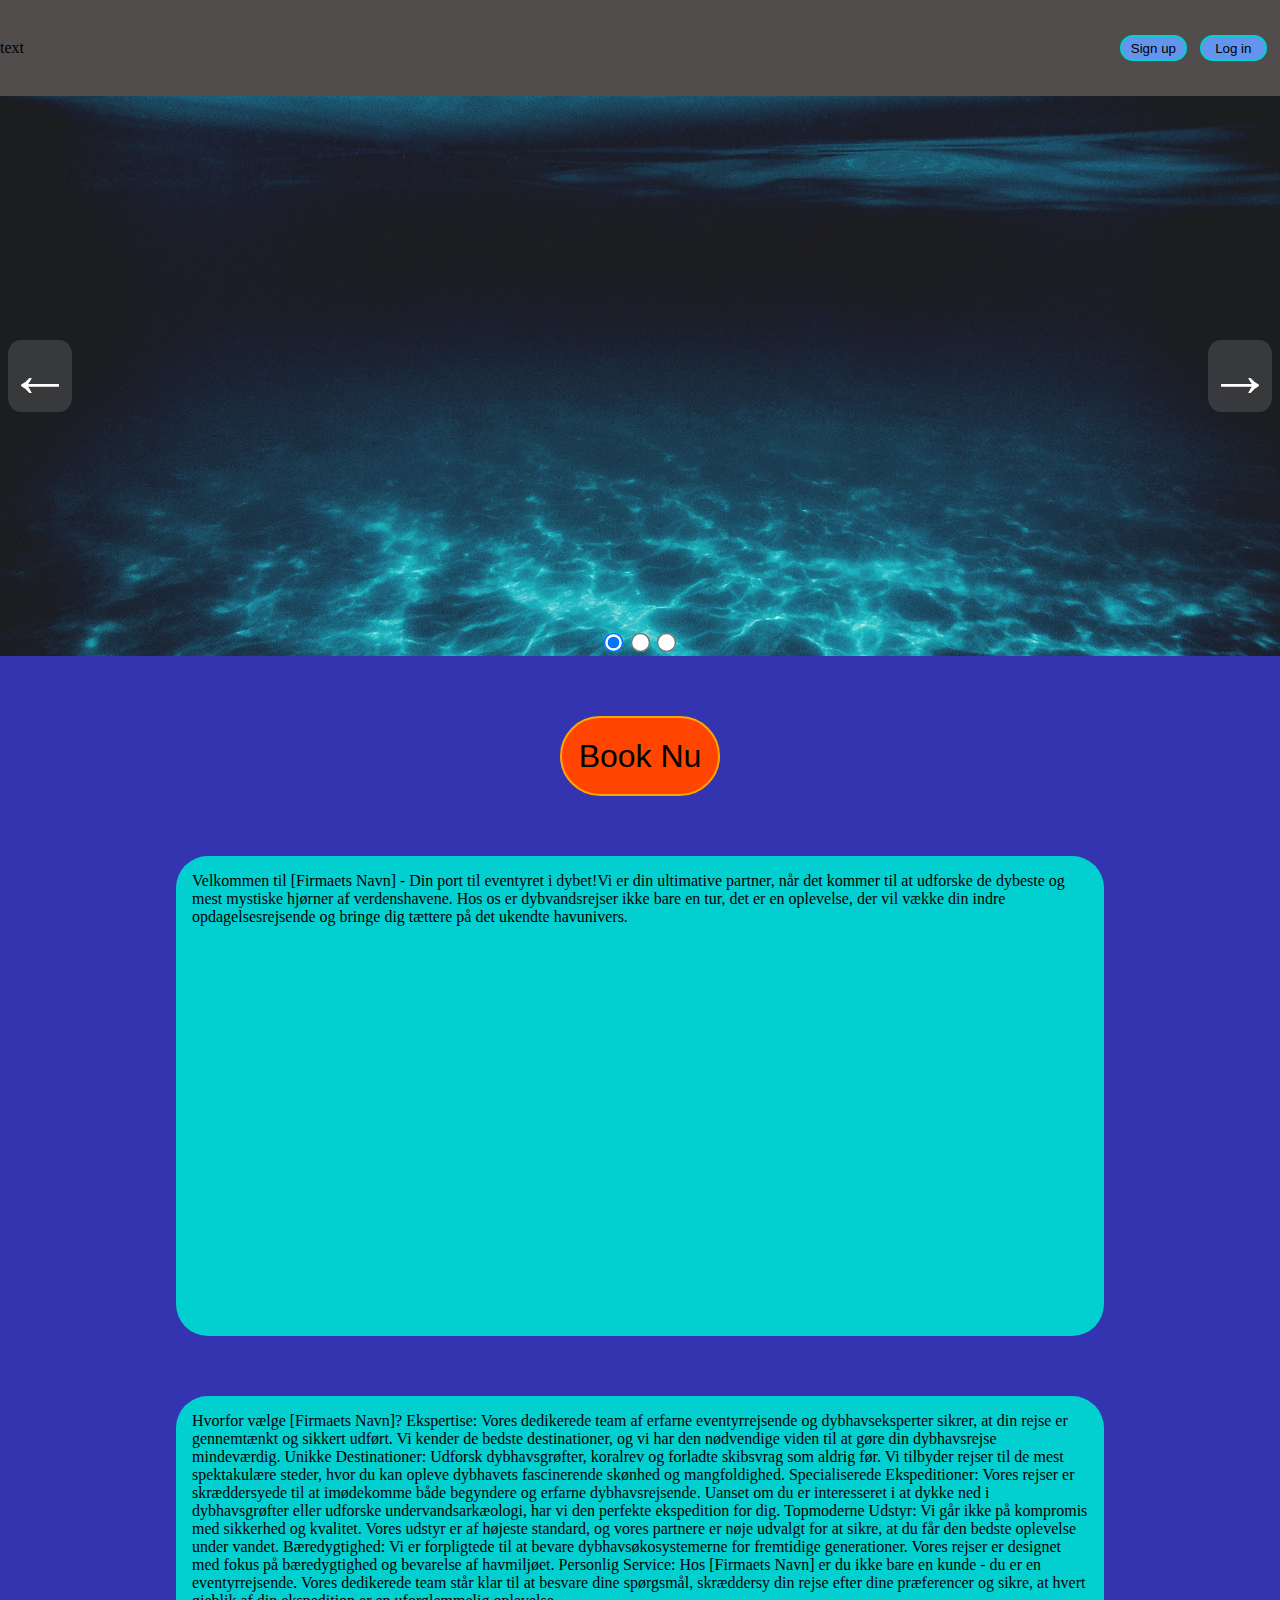
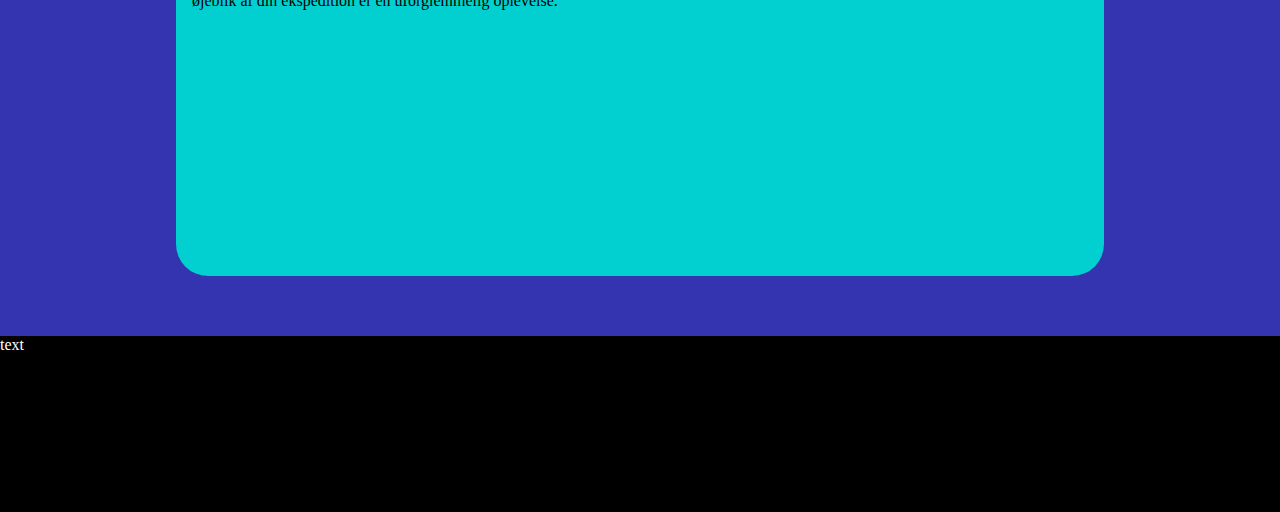
==== index.html @ c41aaf1a "commit" ====
<!DOCTYPE html>
<html lang="dk">
    <head>
        <meta charset="UTF-8">
        <meta name="viewport" content="width=device-width, initial-scale=1.0">
        <title>wip</title>
        <link rel="stylesheet" href="styling.css">
        <script defer src="script.js"></script>
    </head>
    <body>
        <header>
            <p>text</p>
            <img src="" alt="" class="logoimg">
            <div class="buttondiv">
                <button href="" class="headerbutton">Sign up</button>
                <button href="" class="headerbutton">Log in</button>
            </div>
        </header>
        
        <div class="gallerydiv">
            <div class="flexcontainer">
                <div class="arrow" id="arrowL">←</div>
                <div class="arrow" id="arrowR">→</div>
            </div>
            <img src="./Medie/empty.jpg" alt="" class="galleryimg" id="img1">
            <img src="./Medie/person.jpg" alt="" class="galleryimg" id="img2">
            <img src="./Medie/dolphin.jpg" alt="" class="galleryimg" id="img3">
            <form class="galleryform">
                <input type="radio" name="imgselect" value="img1" class="galleryradio">
                <input type="radio" name="imgselect" value="img2" class="galleryradio">
                <input type="radio" name="imgselect" value="img3" class="galleryradio">
            </form>
        </div>
        
        <main class="infomain">
            <button class="mainbutton">Book Nu</button>
            <section class="infosection">Velkommen til [Firmaets Navn] - Din port til eventyret i dybet!Vi er din ultimative partner, 
                når det kommer til at udforske de dybeste og mest mystiske hjørner af verdenshavene. Hos os er dybvandsrejser ikke bare 
                en tur, det er en oplevelse, der vil vække din indre opdagelsesrejsende og bringe dig tættere på det ukendte havunivers.</section>
            <section class="infosection">Hvorfor vælge [Firmaets Navn]?
                Ekspertise: Vores dedikerede team af erfarne eventyrrejsende og dybhavseksperter sikrer, at din rejse er gennemtænkt og sikkert udført. Vi kender de bedste destinationer, og vi har den nødvendige viden til at gøre din dybhavsrejse mindeværdig.
                Unikke Destinationer: Udforsk dybhavsgrøfter, koralrev og forladte skibsvrag som aldrig før. Vi tilbyder rejser til de mest spektakulære steder, hvor du kan opleve dybhavets fascinerende skønhed og mangfoldighed.
                Specialiserede Ekspeditioner: Vores rejser er skræddersyede til at imødekomme både begyndere og erfarne dybhavsrejsende. Uanset om du er interesseret i at dykke ned i dybhavsgrøfter eller udforske undervandsarkæologi, har vi den perfekte ekspedition for dig.
                Topmoderne Udstyr: Vi går ikke på kompromis med sikkerhed og kvalitet. Vores udstyr er af højeste standard, og vores partnere er nøje udvalgt for at sikre, at du får den bedste oplevelse under vandet.
                Bæredygtighed: Vi er forpligtede til at bevare dybhavsøkosystemerne for fremtidige generationer. Vores rejser er designet med fokus på bæredygtighed og bevarelse af havmiljøet.
                Personlig Service: Hos [Firmaets Navn] er du ikke bare en kunde - du er en eventyrrejsende. Vores dedikerede team står klar til at besvare dine spørgsmål, skræddersy din rejse efter dine præferencer og sikre, at hvert øjeblik af din ekspedition er en uforglemmelig oplevelse.</section>
        </main>
        
        <footer>
            <p>text</p>
        </footer>
    </body>
    </html>
---- styling.css ----
*{
    margin: 0;
    padding: 0;
}

body{
    display: flex;
    flex-direction: column;
}

header{
    background-color: rgb(81, 77, 77);
    height: 6em;
    display: flex;
    align-items: center;
    justify-content: space-between;
    position: sticky;
    top: 0;
    z-index: 10;
}

button{
    transition: 0.5s;
}

button:hover{
    scale: 1.1;
}

button:active{
    scale: 0.9;
}

.buttondiv{
    display: flex;
    justify-content: space-between;
}

.headerbutton{
    height: 2em;
    width: 5em;
    background-color: cornflowerblue;
    border-radius: 1em;
    margin-right: 1em;
    border: solid rgb(0, 210, 210) 2px;
}

.gallerydiv{
    background-color: rgb(146, 144, 144);
    height: 35em;
}

.galleryimg{
    object-fit: cover;
    height: 35em;
    width: 100%;
    position: absolute;
    opacity: 0;
    transition: 1s;
}

.show{
    opacity: 1;
    z-index: 1;
}

.flexcontainer{
    display: flex;
    justify-content: space-between;
    align-items: center;
    height: 35em;
    width: 100%;
    padding: 0 2em;
    box-sizing: border-box;
    position: absolute;
}

.arrow{
    background-color: rgba(128, 128, 128, 0.29);
    border-radius: 20%;
    scale: 4;
    z-index: 10;
    cursor: pointer;
    color: white;
    transition: 0.5s;
    &:hover{
        background-color: rgba(128, 128, 128, 1);
    }
}

.galleryform{
    height: 100%;
    display: flex;
    justify-content: center;
    align-items: end;
    z-index: 3;
}

.galleryradio{
    scale: 1.5;
    margin: 0.5em;
    z-index: 10;
}

.mainbutton{
    height: 2.5em;
    width: 5em;
    background-color: orangered;
    border: solid orange 2px;
    border-radius: 2em;
    font-size: xx-large;
}

.infomain{
    height: 80em;
    background-color: rgb(52, 52, 177);
    display: flex;
    flex-direction: column;
    justify-content: space-evenly;
    align-items: center;
}

.infosection{
    background-color: rgb(2, 208, 208);
    height: 35%;
    width: 70%;
    border-radius: 2em;
    padding: 1em;
}

footer{
    background-color: black;
    height: 11em;
    color: white;
}
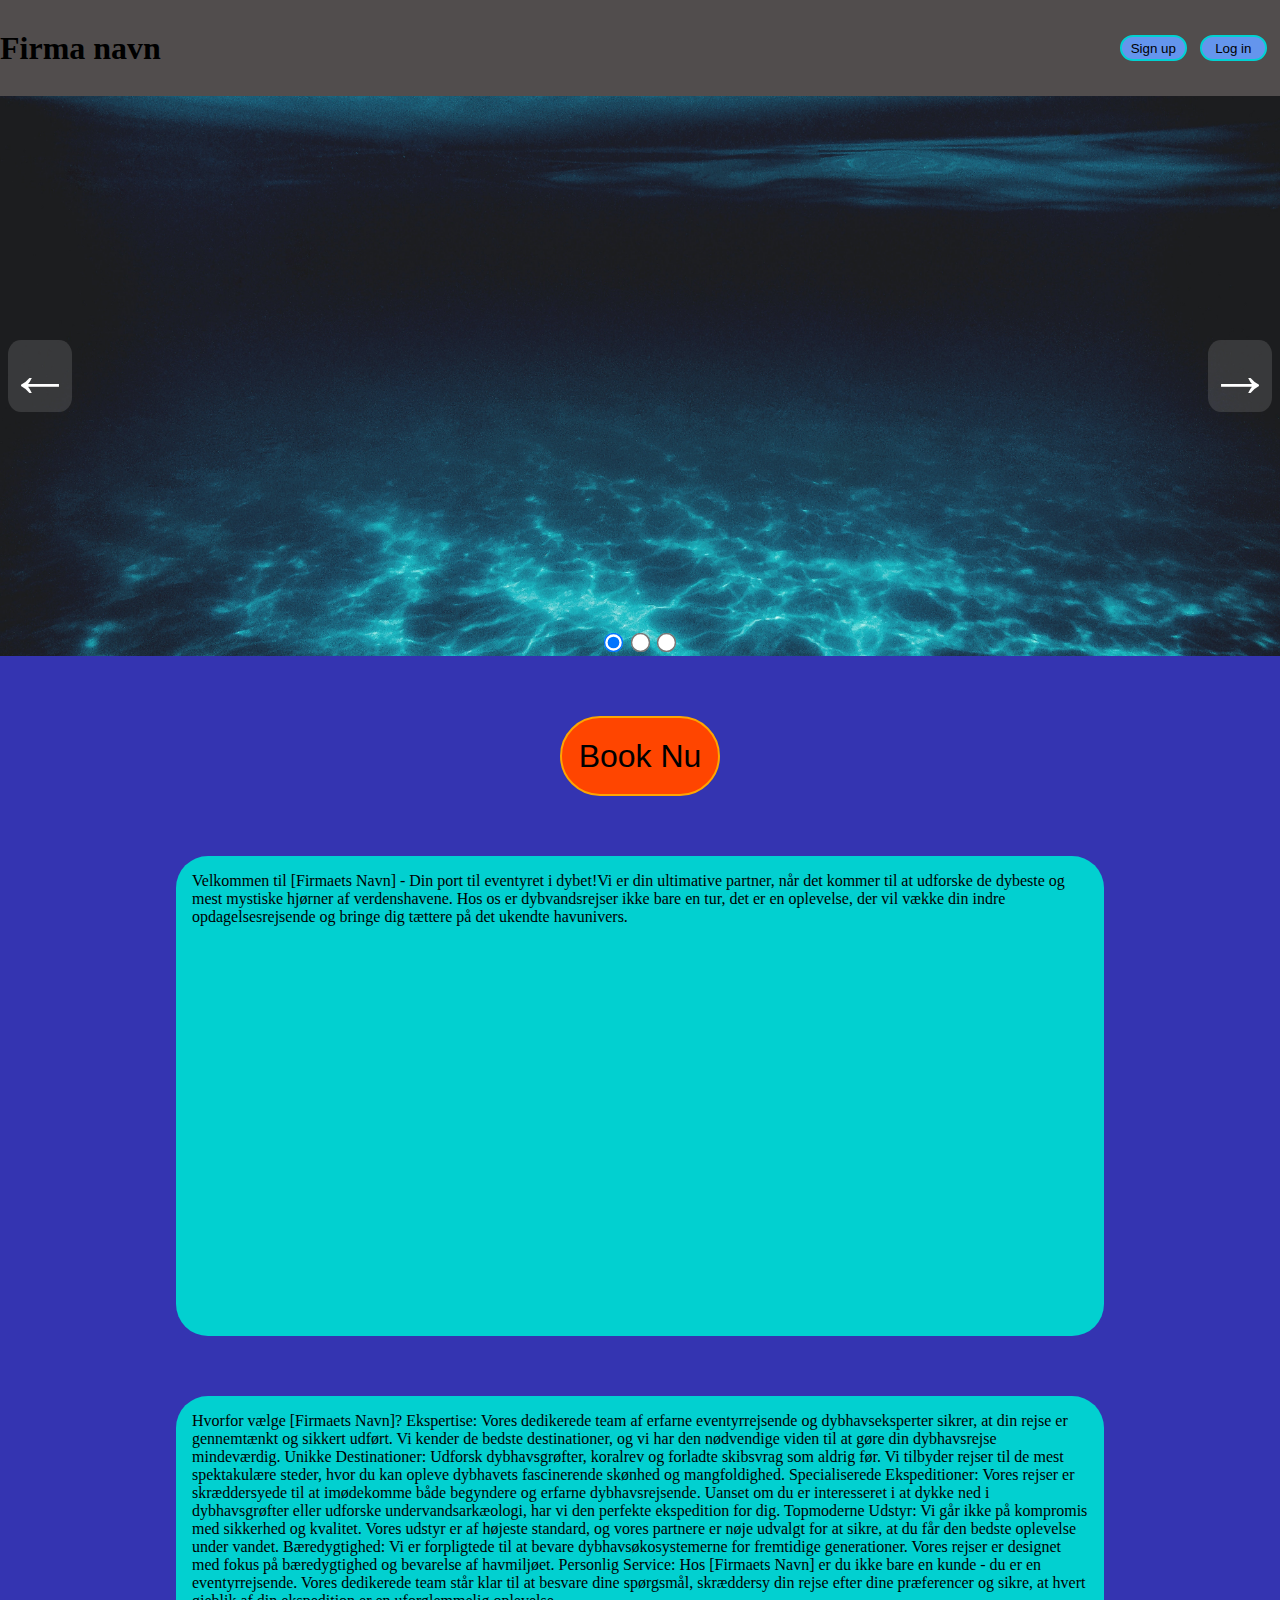
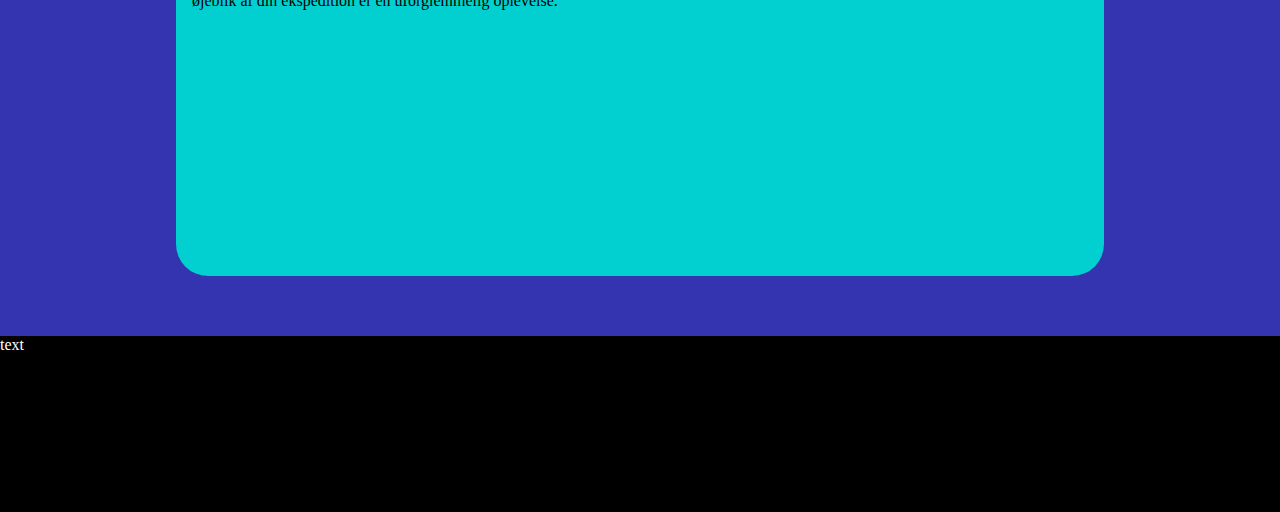
==== commit adfd7d4e: "commit" ====
--- a/index.html
+++ b/index.html
@@ -9,11 +9,11 @@
     </head>
     <body>
         <header>
-            <p>text</p>
+            <h1>Firma navn</h1>
             <img src="" alt="" class="logoimg">
             <div class="buttondiv">
                 <button href="" class="headerbutton">Sign up</button>
-                <button href="" class="headerbutton">Log in</button>
+                <button href="login.html" class="headerbutton">Log in</button>
             </div>
         </header>
         
--- a/styling.css
+++ b/styling.css
@@ -6,6 +6,7 @@
 body{
     display: flex;
     flex-direction: column;
+    background-color: rgb(52, 52, 177);
 }
 
 header{
@@ -113,7 +114,6 @@
 
 .infomain{
     height: 80em;
-    background-color: rgb(52, 52, 177);
     display: flex;
     flex-direction: column;
     justify-content: space-evenly;
@@ -132,4 +132,47 @@
     background-color: black;
     height: 11em;
     color: white;
+}
+
+.bookingmain{
+    position: absolute;
+    left: 5%;
+    top: 6.5em;
+    height: 85%;
+    width: 90%;
+    background-color: aqua;
+    border-radius: 3em;
+}
+
+.flexcontainerbook{
+    display: flex;
+    justify-content: space-evenly;
+    align-items: center;
+    height: 100%;
+}
+
+.sectflex{
+    display: flex;
+}
+
+.bookingsect{
+    display: flex;
+    flex-direction: column;
+    justify-content: space-evenly;
+    align-items: center;
+    width: 30%;
+    height: 70%;
+    background-color: white;
+    border-radius: 3em;
+    z-index: 1;
+    margin: 4em 0;
+}
+
+.bookingimg{
+    height: 13em;
+    width: 95%;
+    border: solid black 2px;
+    border-radius: 20%;
+    object-fit: cover;
+    object-position: center;
 }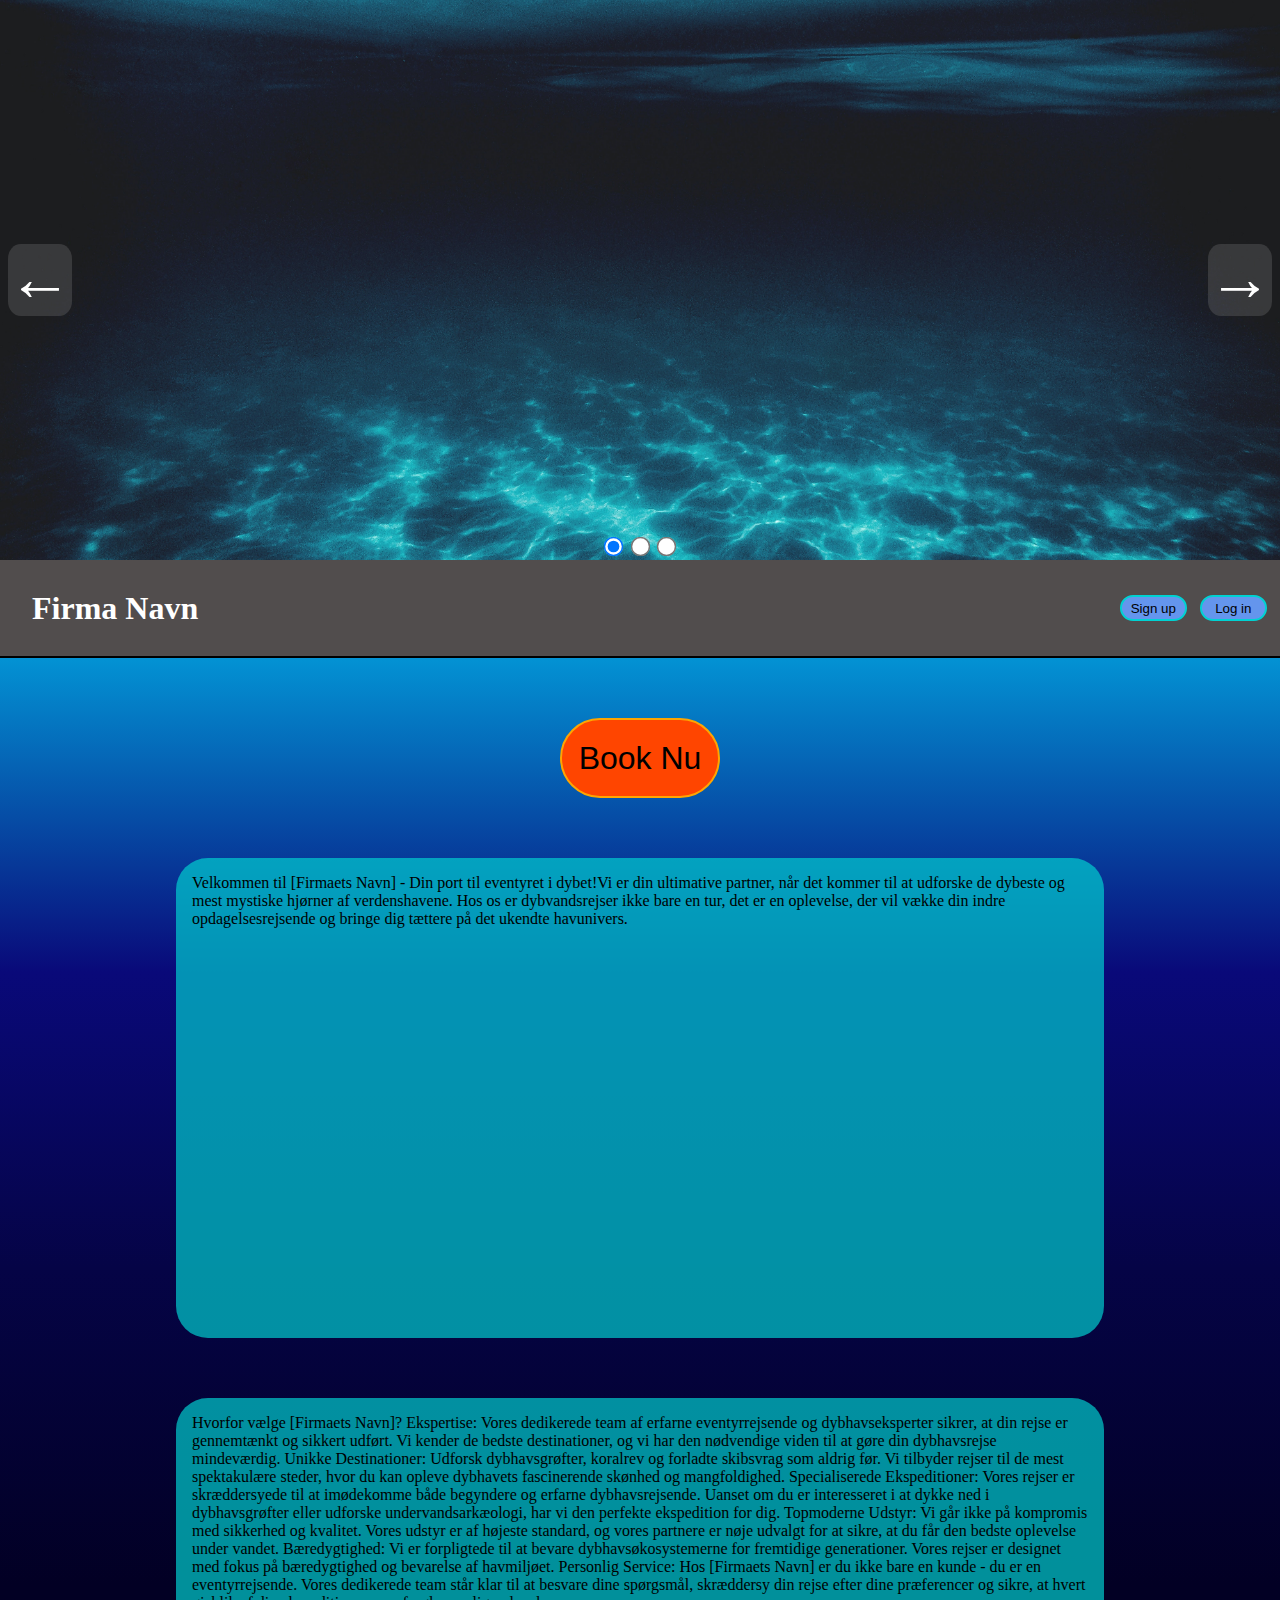
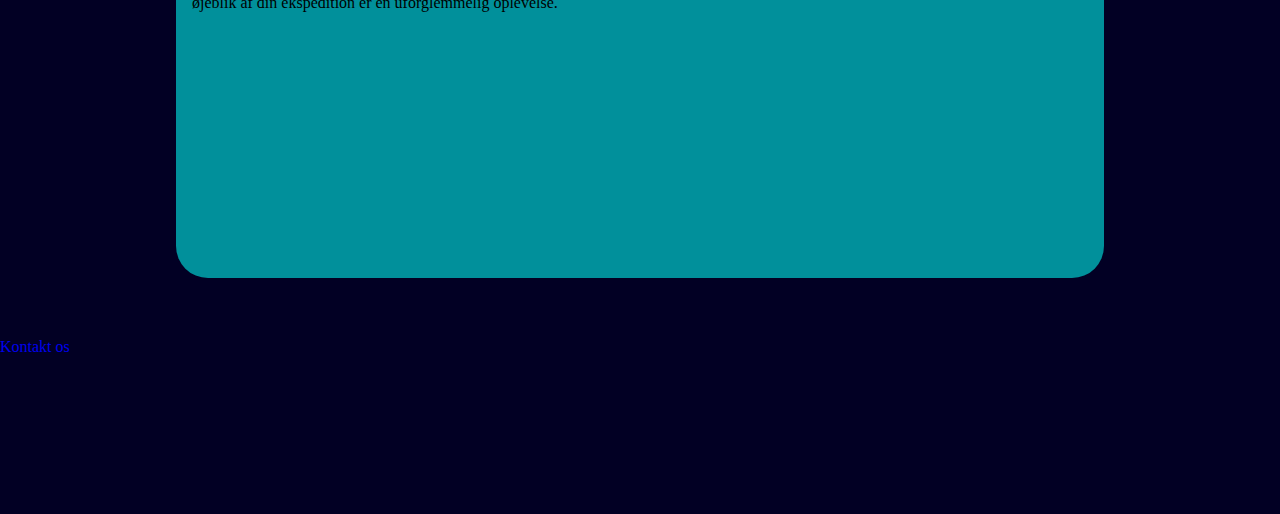
==== commit 26e463c2: "commit" ====
--- a/index.html
+++ b/index.html
@@ -8,15 +8,6 @@
         <script defer src="script.js"></script>
     </head>
     <body>
-        <header>
-            <h1>Firma navn</h1>
-            <img src="" alt="" class="logoimg">
-            <div class="buttondiv">
-                <button href="" class="headerbutton">Sign up</button>
-                <button href="login.html" class="headerbutton">Log in</button>
-            </div>
-        </header>
-        
         <div class="gallerydiv">
             <div class="flexcontainer">
                 <div class="arrow" id="arrowL">←</div>
@@ -31,9 +22,18 @@
                 <input type="radio" name="imgselect" value="img3" class="galleryradio">
             </form>
         </div>
+
+        <header>
+            <a href="index.html"><h1>Firma Navn</h1></a>
+            <img src="" alt="" class="logoimg">
+            <div class="buttondiv">
+                <button href="" class="headerbutton">Sign up</button>
+                <button href="login.html" class="headerbutton">Log in</button>
+            </div>
+        </header>
         
         <main class="infomain">
-            <button class="mainbutton">Book Nu</button>
+            <a href="./booking.html"><button class="mainbutton">Book Nu</button></a> 
             <section class="infosection">Velkommen til [Firmaets Navn] - Din port til eventyret i dybet!Vi er din ultimative partner, 
                 når det kommer til at udforske de dybeste og mest mystiske hjørner af verdenshavene. Hos os er dybvandsrejser ikke bare 
                 en tur, det er en oplevelse, der vil vække din indre opdagelsesrejsende og bringe dig tættere på det ukendte havunivers.</section>
@@ -47,7 +47,7 @@
         </main>
         
         <footer>
-            <p>text</p>
+            <a href="./kontakt.html"><p>Kontakt os</p></a>
         </footer>
     </body>
     </html>--- a/styling.css
+++ b/styling.css
@@ -6,7 +6,16 @@
 body{
     display: flex;
     flex-direction: column;
-    background-color: rgb(52, 52, 177);
+    background: rgb(2,0,36);
+    background: linear-gradient(0deg, rgba(2,0,36,1) 25%, rgba(5,4,70,1) 40%, rgba(9,9,121,1) 54%, rgba(0,212,255,1) 76%);
+}
+
+#bodynr {
+    background: rgb(2,0,36);
+    background: linear-gradient(0deg, rgba(2,0,36,1) 25%, rgba(5,4,70,1) 40%, rgba(9,9,121,1) 54%, rgba(0,212,255,1) 76%);
+    background-size: cover;
+    height: 100vh;
+    width: auto;
 }
 
 header{
@@ -18,10 +27,20 @@
     position: sticky;
     top: 0;
     z-index: 10;
+    border-bottom: solid black 2px;
 }
 
 button{
     transition: 0.5s;
+}
+
+a{
+    text-decoration: none;
+}
+
+h1{
+    margin-left: 1em;
+    color: white;
 }
 
 button:hover{
@@ -121,7 +140,7 @@
 }
 
 .infosection{
-    background-color: rgb(2, 208, 208);
+    background-color: rgba(2, 208, 208, 0.69);
     height: 35%;
     width: 70%;
     border-radius: 2em;
@@ -129,7 +148,7 @@
 }
 
 footer{
-    background-color: black;
+    background-color: rgba(2,0,36,1);
     height: 11em;
     color: white;
 }
@@ -140,36 +159,69 @@
     top: 6.5em;
     height: 85%;
     width: 90%;
-    background-color: aqua;
+    background-color: rgba(0, 255, 255, 0.599);
     border-radius: 3em;
 }
 
 .flexcontainerbook{
     display: flex;
+    flex-direction: column;
+    align-items: center;
+    height: 100%;
+}
+
+.sectflex{
+    display: flex;
     justify-content: space-evenly;
     align-items: center;
-    height: 100%;
-}
-
-.sectflex{
-    display: flex;
+    height: 80%;
+    width: 100%;
+}
+
+.textflex{
+    display: flex;
+    justify-content: space-evenly;
+    height: 20%;
+    width: 100%;
+}
+
+.flexagain{
+    height: 80%;
+    width: 100%;
+    display: flex;
+    flex-direction: column;
+    align-items: center;
+}
+
+.textbooking{
+    width: 100%;
+    text-align: center;
+}
+
+.secttext{
+    margin-top: 1em;
+}
+
+h2{
+    margin-top: 1em;
 }
 
 .bookingsect{
     display: flex;
     flex-direction: column;
-    justify-content: space-evenly;
     align-items: center;
     width: 30%;
-    height: 70%;
+    height: 85%;
     background-color: white;
     border-radius: 3em;
     z-index: 1;
     margin: 4em 0;
+    box-shadow: black 0.5em 0.5em 2em;
 }
 
 .bookingimg{
-    height: 13em;
+    margin-top: 2em;
+    height: 15em;
     width: 95%;
     border: solid black 2px;
     border-radius: 20%;
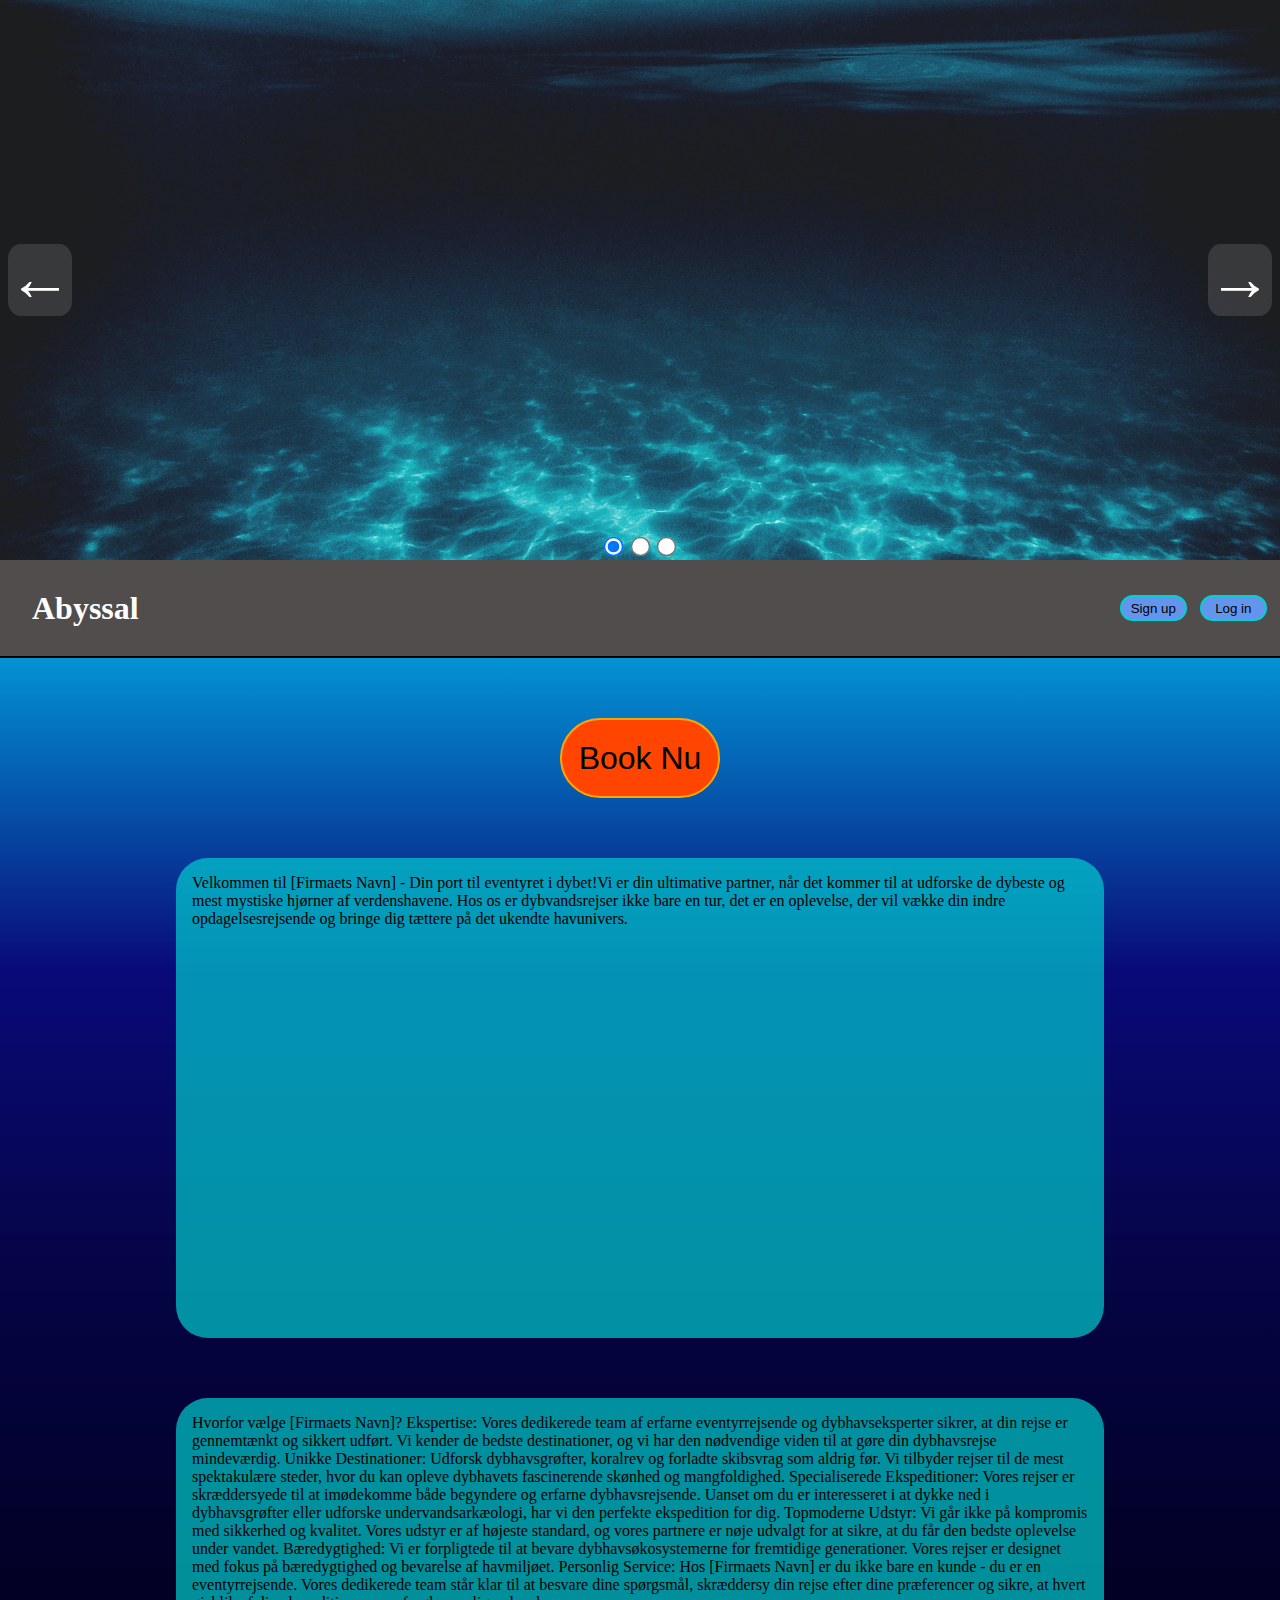
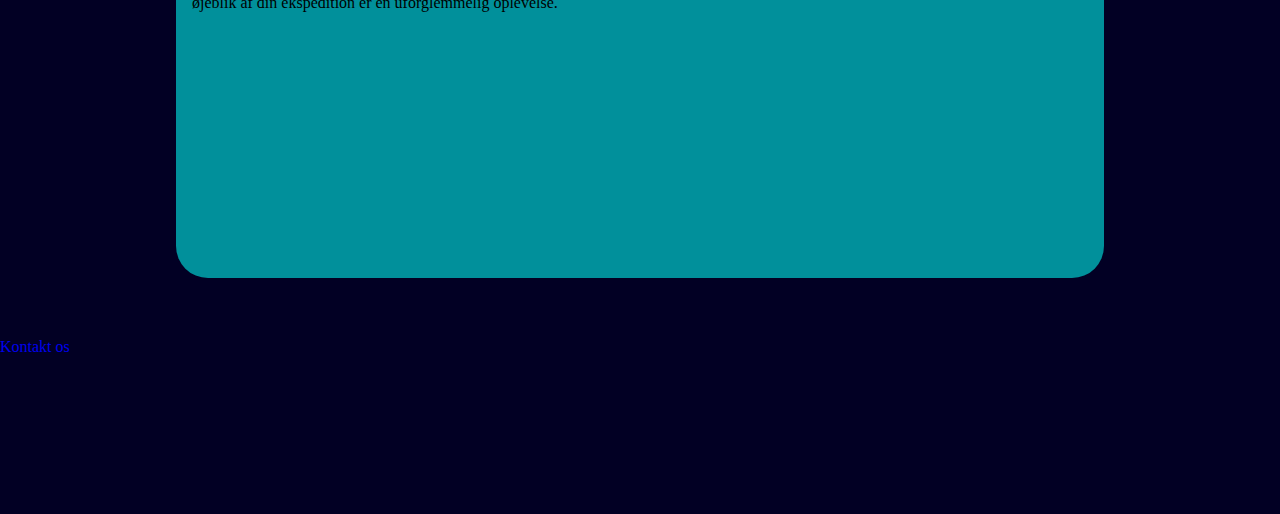
==== commit d3f8f076: "commit" ====
--- a/index.html
+++ b/index.html
@@ -3,9 +3,9 @@
     <head>
         <meta charset="UTF-8">
         <meta name="viewport" content="width=device-width, initial-scale=1.0">
-        <title>wip</title>
+        <title>Book Din Rejse Nu!</title>
         <link rel="stylesheet" href="styling.css">
-        <script defer src="script.js"></script>
+        <script defer src="script index.js"></script>
     </head>
     <body>
         <div class="gallerydiv">
@@ -24,7 +24,7 @@
         </div>
 
         <header>
-            <a href="index.html"><h1>Firma Navn</h1></a>
+            <a href="index.html"><h1>Abyssal</h1></a>
             <img src="" alt="" class="logoimg">
             <div class="buttondiv">
                 <button href="" class="headerbutton">Sign up</button>
@@ -34,16 +34,16 @@
         
         <main class="infomain">
             <a href="./booking.html"><button class="mainbutton">Book Nu</button></a> 
-            <section class="infosection">Velkommen til [Firmaets Navn] - Din port til eventyret i dybet!Vi er din ultimative partner, 
+            <section class="infosection"><p>Velkommen til [Firmaets Navn] - Din port til eventyret i dybet!Vi er din ultimative partner, 
                 når det kommer til at udforske de dybeste og mest mystiske hjørner af verdenshavene. Hos os er dybvandsrejser ikke bare 
-                en tur, det er en oplevelse, der vil vække din indre opdagelsesrejsende og bringe dig tættere på det ukendte havunivers.</section>
-            <section class="infosection">Hvorfor vælge [Firmaets Navn]?
+                en tur, det er en oplevelse, der vil vække din indre opdagelsesrejsende og bringe dig tættere på det ukendte havunivers.</p></section>
+            <section class="infosection"><p>Hvorfor vælge [Firmaets Navn]?
                 Ekspertise: Vores dedikerede team af erfarne eventyrrejsende og dybhavseksperter sikrer, at din rejse er gennemtænkt og sikkert udført. Vi kender de bedste destinationer, og vi har den nødvendige viden til at gøre din dybhavsrejse mindeværdig.
                 Unikke Destinationer: Udforsk dybhavsgrøfter, koralrev og forladte skibsvrag som aldrig før. Vi tilbyder rejser til de mest spektakulære steder, hvor du kan opleve dybhavets fascinerende skønhed og mangfoldighed.
                 Specialiserede Ekspeditioner: Vores rejser er skræddersyede til at imødekomme både begyndere og erfarne dybhavsrejsende. Uanset om du er interesseret i at dykke ned i dybhavsgrøfter eller udforske undervandsarkæologi, har vi den perfekte ekspedition for dig.
                 Topmoderne Udstyr: Vi går ikke på kompromis med sikkerhed og kvalitet. Vores udstyr er af højeste standard, og vores partnere er nøje udvalgt for at sikre, at du får den bedste oplevelse under vandet.
                 Bæredygtighed: Vi er forpligtede til at bevare dybhavsøkosystemerne for fremtidige generationer. Vores rejser er designet med fokus på bæredygtighed og bevarelse af havmiljøet.
-                Personlig Service: Hos [Firmaets Navn] er du ikke bare en kunde - du er en eventyrrejsende. Vores dedikerede team står klar til at besvare dine spørgsmål, skræddersy din rejse efter dine præferencer og sikre, at hvert øjeblik af din ekspedition er en uforglemmelig oplevelse.</section>
+                Personlig Service: Hos [Firmaets Navn] er du ikke bare en kunde - du er en eventyrrejsende. Vores dedikerede team står klar til at besvare dine spørgsmål, skræddersy din rejse efter dine præferencer og sikre, at hvert øjeblik af din ekspedition er en uforglemmelig oplevelse.</p></section>
         </main>
         
         <footer>
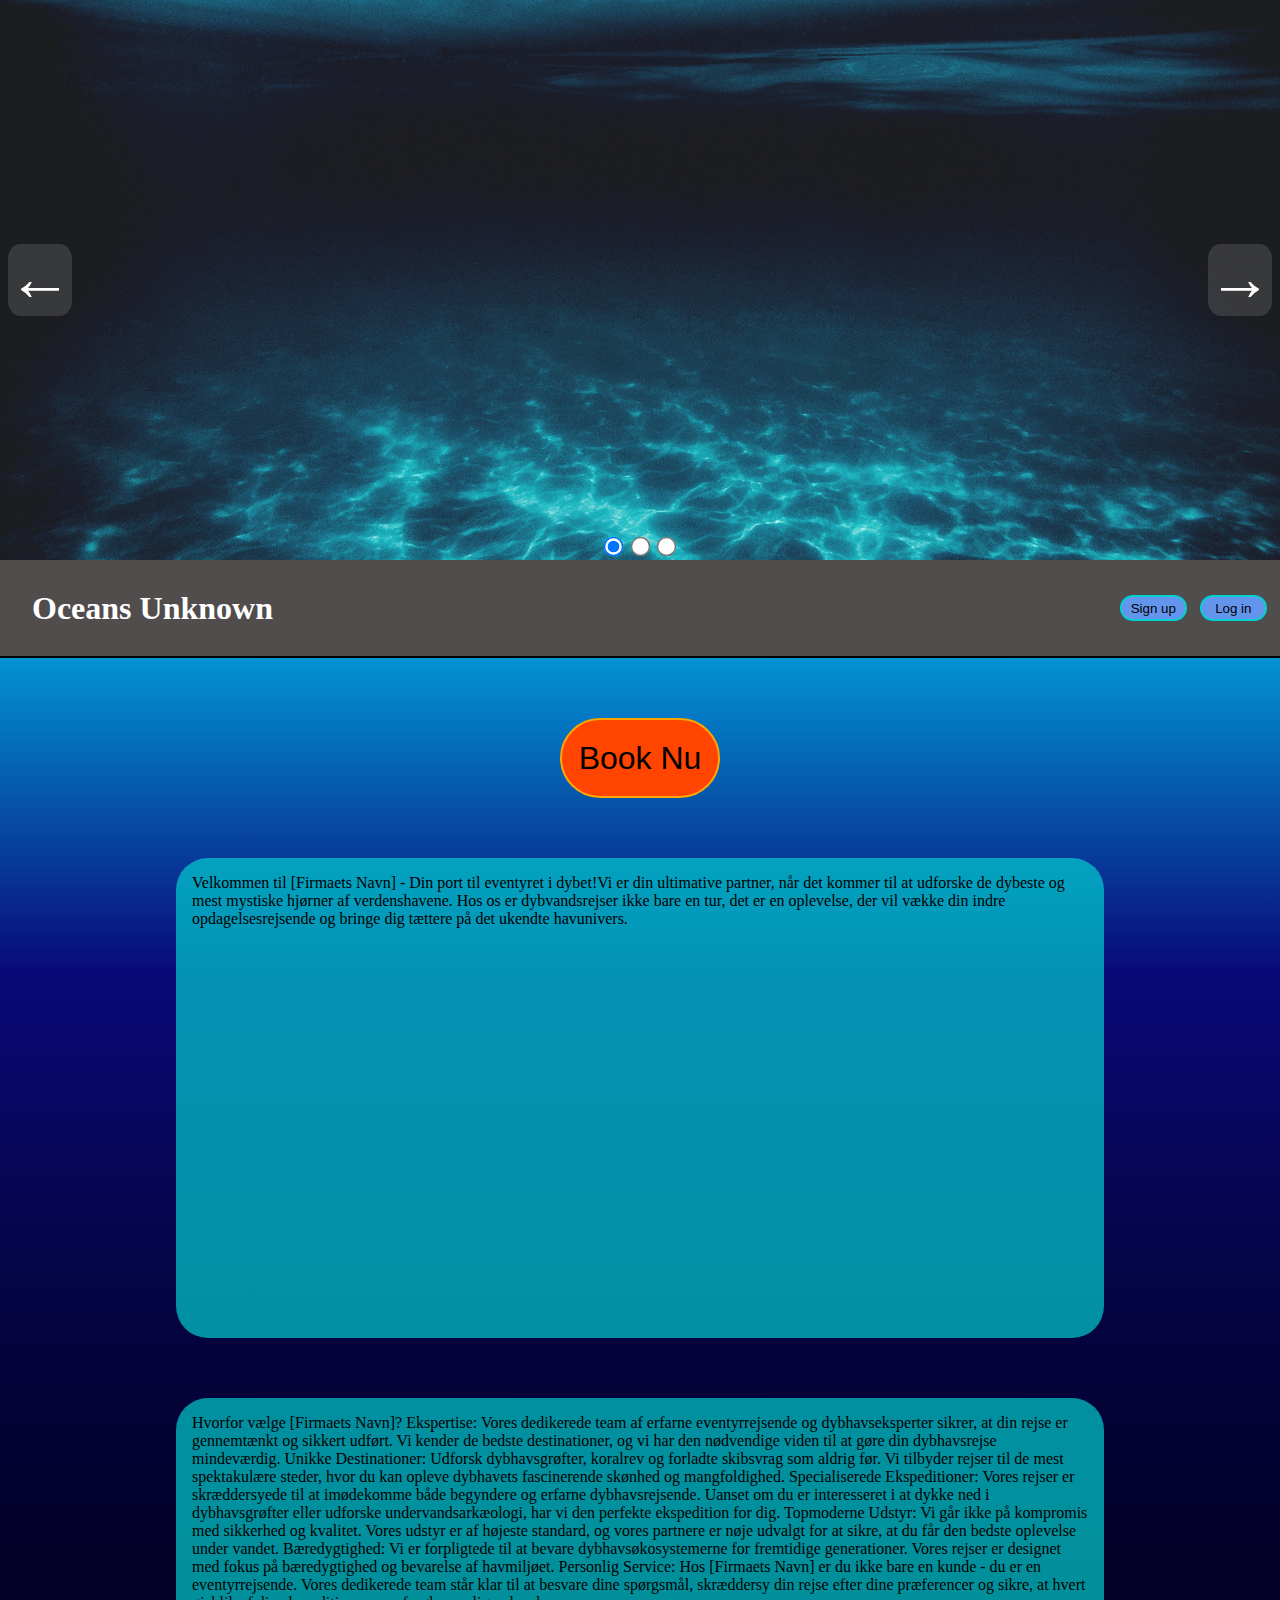
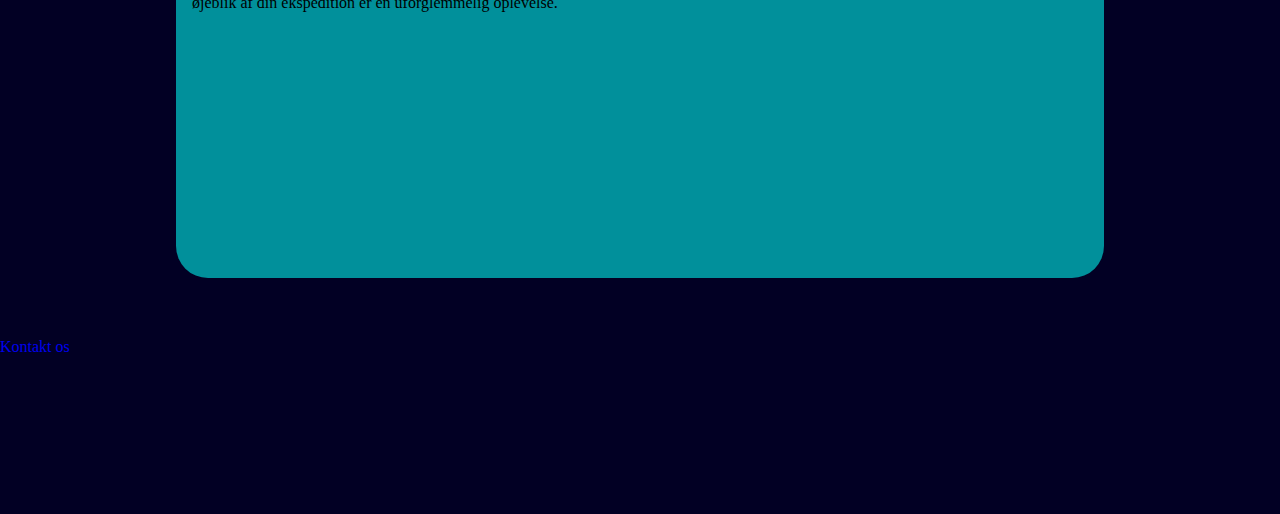
==== commit a724c18a: "commit" ====
--- a/index.html
+++ b/index.html
@@ -24,7 +24,7 @@
         </div>
 
         <header>
-            <a href="index.html"><h1>Abyssal</h1></a>
+            <a href="index.html"><h1>Oceans Unknown</h1></a>
             <img src="" alt="" class="logoimg">
             <div class="buttondiv">
                 <button href="" class="headerbutton">Sign up</button>
--- a/styling.css
+++ b/styling.css
@@ -153,7 +153,7 @@
     color: white;
 }
 
-.bookingmain{
+.undersidemain{
     position: absolute;
     left: 5%;
     top: 6.5em;
@@ -227,4 +227,12 @@
     border-radius: 20%;
     object-fit: cover;
     object-position: center;
+}
+
+#kontaktmain{
+    
+}
+
+.formkontakt{
+
 }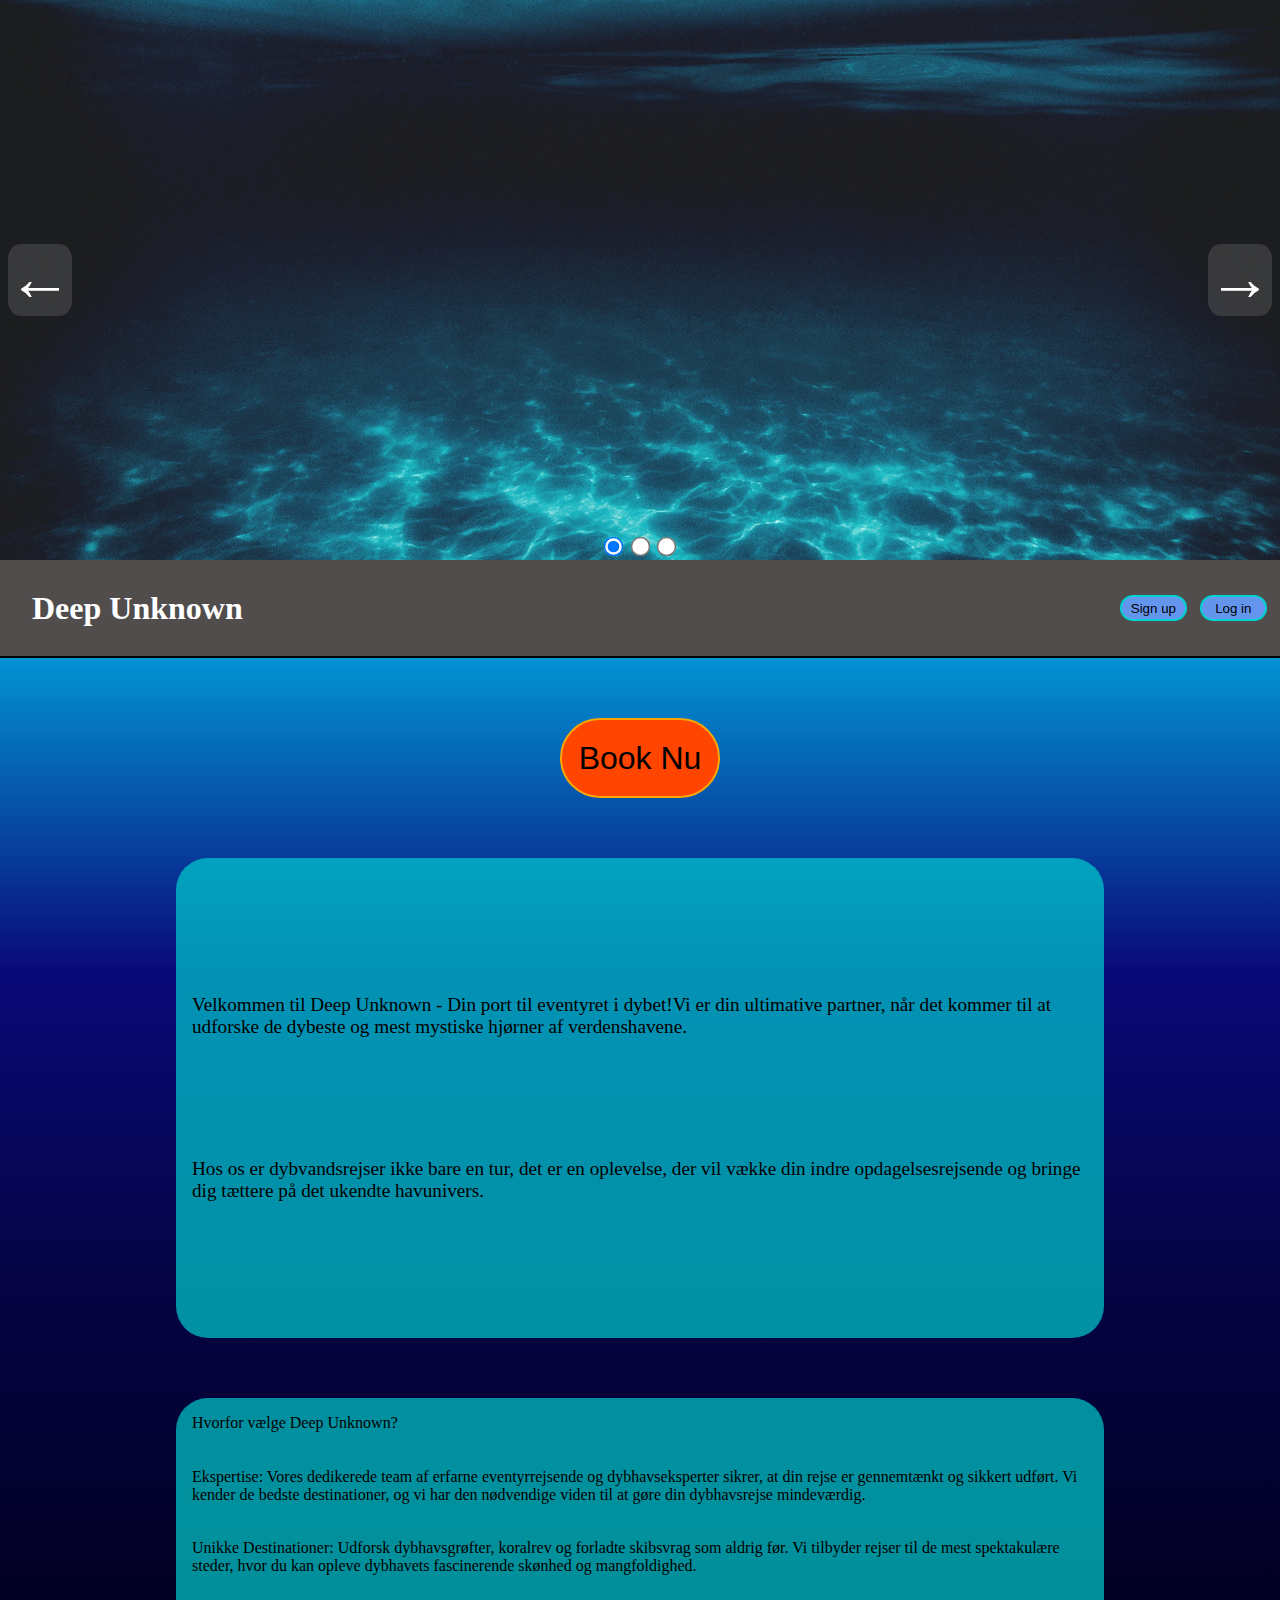
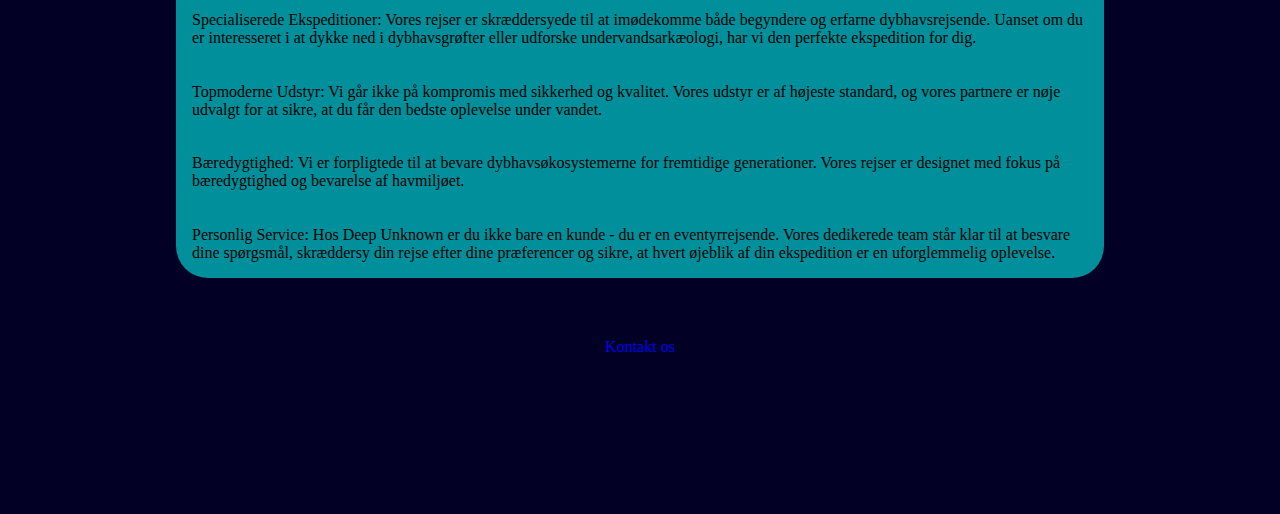
==== commit afee911e: "commit" ====
--- a/index.html
+++ b/index.html
@@ -24,7 +24,7 @@
         </div>
 
         <header>
-            <a href="index.html"><h1>Oceans Unknown</h1></a>
+            <a href="index.html"><h1>Deep Unknown</h1></a>
             <img src="" alt="" class="logoimg">
             <div class="buttondiv">
                 <button href="" class="headerbutton">Sign up</button>
@@ -34,20 +34,39 @@
         
         <main class="infomain">
             <a href="./booking.html"><button class="mainbutton">Book Nu</button></a> 
-            <section class="infosection"><p>Velkommen til [Firmaets Navn] - Din port til eventyret i dybet!Vi er din ultimative partner, 
-                når det kommer til at udforske de dybeste og mest mystiske hjørner af verdenshavene. Hos os er dybvandsrejser ikke bare 
-                en tur, det er en oplevelse, der vil vække din indre opdagelsesrejsende og bringe dig tættere på det ukendte havunivers.</p></section>
-            <section class="infosection"><p>Hvorfor vælge [Firmaets Navn]?
-                Ekspertise: Vores dedikerede team af erfarne eventyrrejsende og dybhavseksperter sikrer, at din rejse er gennemtænkt og sikkert udført. Vi kender de bedste destinationer, og vi har den nødvendige viden til at gøre din dybhavsrejse mindeværdig.
-                Unikke Destinationer: Udforsk dybhavsgrøfter, koralrev og forladte skibsvrag som aldrig før. Vi tilbyder rejser til de mest spektakulære steder, hvor du kan opleve dybhavets fascinerende skønhed og mangfoldighed.
-                Specialiserede Ekspeditioner: Vores rejser er skræddersyede til at imødekomme både begyndere og erfarne dybhavsrejsende. Uanset om du er interesseret i at dykke ned i dybhavsgrøfter eller udforske undervandsarkæologi, har vi den perfekte ekspedition for dig.
-                Topmoderne Udstyr: Vi går ikke på kompromis med sikkerhed og kvalitet. Vores udstyr er af højeste standard, og vores partnere er nøje udvalgt for at sikre, at du får den bedste oplevelse under vandet.
-                Bæredygtighed: Vi er forpligtede til at bevare dybhavsøkosystemerne for fremtidige generationer. Vores rejser er designet med fokus på bæredygtighed og bevarelse af havmiljøet.
-                Personlig Service: Hos [Firmaets Navn] er du ikke bare en kunde - du er en eventyrrejsende. Vores dedikerede team står klar til at besvare dine spørgsmål, skræddersy din rejse efter dine præferencer og sikre, at hvert øjeblik af din ekspedition er en uforglemmelig oplevelse.</p></section>
+            <section class="infosection" id="info1">
+                <p class="sizeup">
+                    Velkommen til Deep Unknown - Din port til eventyret i dybet!Vi er din ultimative partner, når det kommer til at udforske de dybeste og mest mystiske hjørner af verdenshavene.  
+                </p>
+                <p class="sizeup">
+                    Hos os er dybvandsrejser ikke bare en tur, det er en oplevelse, der vil vække din indre opdagelsesrejsende og bringe dig tættere på det ukendte havunivers.
+                </p>
+            </section>
+            <section class="infosection" id="info2">
+                <p>
+                    Hvorfor vælge Deep Unknown?
+                </p>
+                <p>
+                    Ekspertise: Vores dedikerede team af erfarne eventyrrejsende og dybhavseksperter sikrer, at din rejse er gennemtænkt og sikkert udført. Vi kender de bedste destinationer, og vi har den nødvendige viden til at gøre din dybhavsrejse mindeværdig.
+                </p>
+                    Unikke Destinationer: Udforsk dybhavsgrøfter, koralrev og forladte skibsvrag som aldrig før. Vi tilbyder rejser til de mest spektakulære steder, hvor du kan opleve dybhavets fascinerende skønhed og mangfoldighed.
+                <p>
+                    Specialiserede Ekspeditioner: Vores rejser er skræddersyede til at imødekomme både begyndere og erfarne dybhavsrejsende. Uanset om du er interesseret i at dykke ned i dybhavsgrøfter eller udforske undervandsarkæologi, har vi den perfekte ekspedition for dig.
+                </p>
+                <p>
+                    Topmoderne Udstyr: Vi går ikke på kompromis med sikkerhed og kvalitet. Vores udstyr er af højeste standard, og vores partnere er nøje udvalgt for at sikre, at du får den bedste oplevelse under vandet.
+                </p>
+                <p>
+                    Bæredygtighed: Vi er forpligtede til at bevare dybhavsøkosystemerne for fremtidige generationer. Vores rejser er designet med fokus på bæredygtighed og bevarelse af havmiljøet.
+                </p>
+                <p>
+                    Personlig Service: Hos Deep Unknown er du ikke bare en kunde - du er en eventyrrejsende. Vores dedikerede team står klar til at besvare dine spørgsmål, skræddersy din rejse efter dine præferencer og sikre, at hvert øjeblik af din ekspedition er en uforglemmelig oplevelse.
+                </p>
+        </section>
         </main>
         
         <footer>
-            <a href="./kontakt.html"><p>Kontakt os</p></a>
+            <a href="./kontakt.html">Kontakt os</a>
         </footer>
     </body>
     </html>--- a/styling.css
+++ b/styling.css
@@ -10,7 +10,7 @@
     background: linear-gradient(0deg, rgba(2,0,36,1) 25%, rgba(5,4,70,1) 40%, rgba(9,9,121,1) 54%, rgba(0,212,255,1) 76%);
 }
 
-#bodynr {
+#bodybooking {
     background: rgb(2,0,36);
     background: linear-gradient(0deg, rgba(2,0,36,1) 25%, rgba(5,4,70,1) 40%, rgba(9,9,121,1) 54%, rgba(0,212,255,1) 76%);
     background-size: cover;
@@ -145,12 +145,27 @@
     width: 70%;
     border-radius: 2em;
     padding: 1em;
+    display: flex;
+    flex-direction: column;
+}
+
+#info1{
+    justify-content: space-evenly;
+}
+
+.sizeup{
+    font-size: larger;
+}
+
+#info2{
+    justify-content: space-between;
 }
 
 footer{
     background-color: rgba(2,0,36,1);
     height: 11em;
     color: white;
+    text-align: center;
 }
 
 .undersidemain{
@@ -195,7 +210,14 @@
 
 .textbooking{
     width: 100%;
-    text-align: center;
+    display: flex;
+    flex-direction: column;
+    font-size: small;
+}
+
+.spanbooking{
+    font-size: medium;
+    font-weight: bold;
 }
 
 .secttext{
@@ -230,9 +252,26 @@
 }
 
 #kontaktmain{
-    
+    display: flex;
+    flex-direction: column;
+    justify-content: space-evenly;
+    align-items: center;
 }
 
 .formkontakt{
-
+    background-color: rgba(0, 0, 255, 0.307);
+    border-radius: 5em;
+    height: 80%;
+    width: 50%;
+    display: flex;
+    flex-direction: column;
+    justify-content: space-evenly;
+    align-items: center;
+}
+
+.kontaktlabel{
+    width: 80%;
+    display: flex;
+    flex-direction: column;
+    justify-content: space-between;
 }